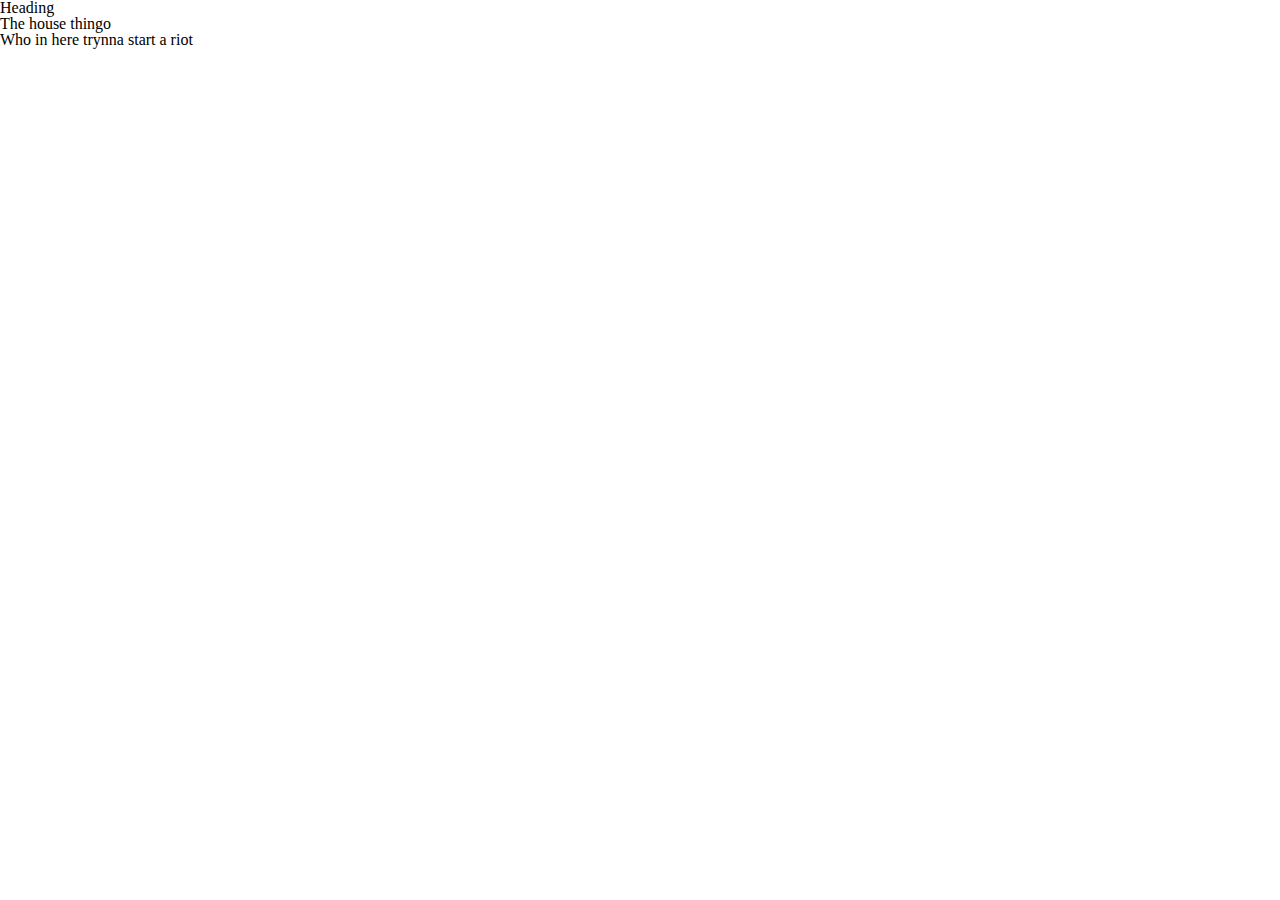
==== index.html @ 9ecc829e "added stuff" ====
<!DOCTYPE html>
<html>
 
    <head>
    <link rel="stylesheet" href="assets/css/reset.css">
    </head>
    
    <body>
        <h1>Heading</h1>
        <h2>The house thingo</h2>
        <p>
            Who in here trynna start a riot
        </p>        
    </body>
</html>
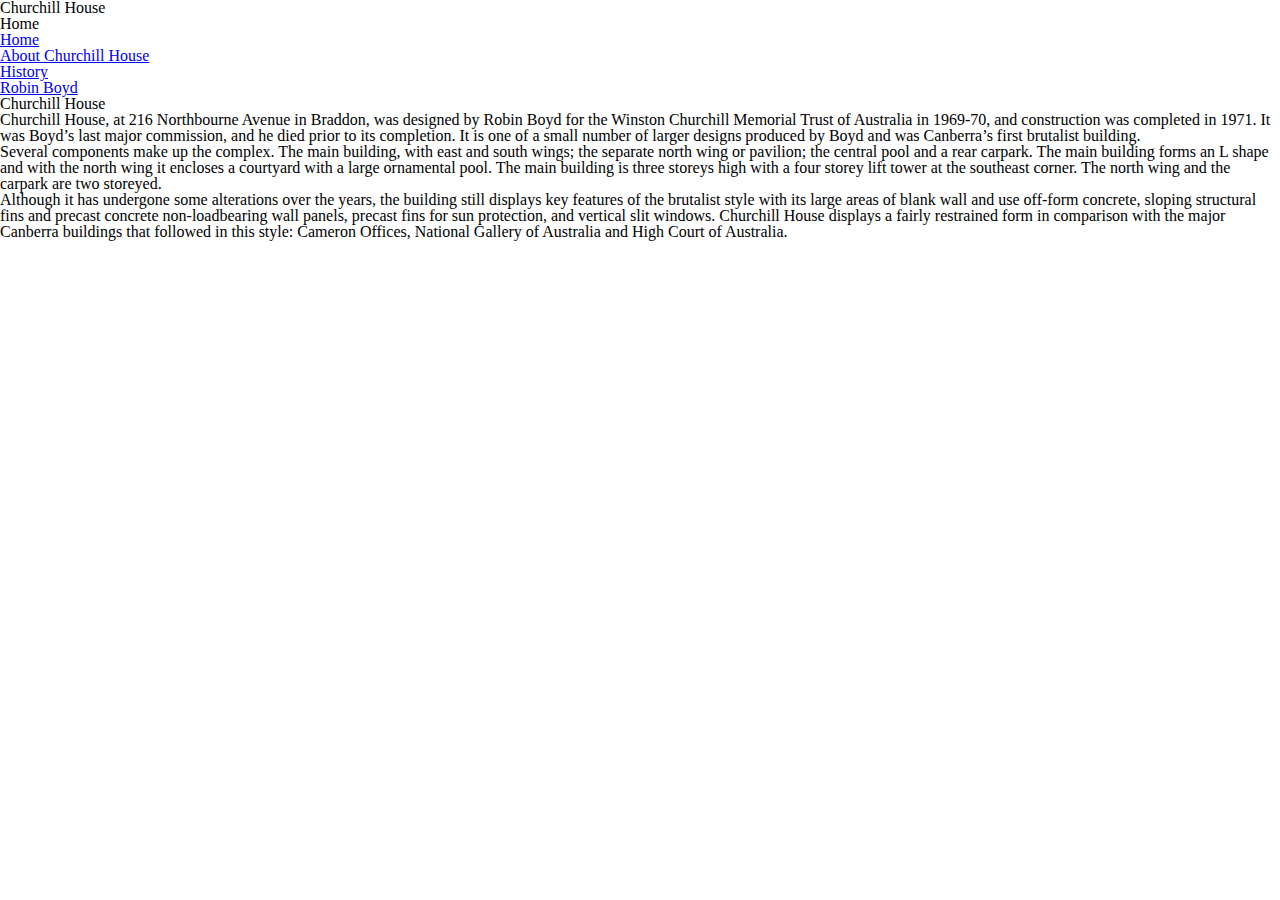
==== commit 70473e95: "all content finalised" ====
--- a/index.html
+++ b/index.html
@@ -2,14 +2,34 @@
 <html>
  
     <head>
-    <link rel="stylesheet" href="assets/css/reset.css">
+        <title>Home</title>
+        <link rel="stylesheet" href="assets/css/reset.css">
     </head>
     
     <body>
-        <h1>Heading</h1>
-        <h2>The house thingo</h2>
-        <p>
-            Who in here trynna start a riot
-        </p>        
+        
+        <h1>Churchill House</h1>
+        
+        <h2>Home</h2>
+        
+        <nav>
+        <ul>
+            <li><a href="index.html">Home</a></li>   
+            <li><a href="about.html">About Churchill House</a></li>
+            <li><a href="history.html">History</a></li>
+            <li><a href="robinboyd.html">Robin Boyd</a></li>
+        </ul>
+        </nav>
+        
+        <p>Churchill House</p>
+
+        <p>Churchill House, at 216 Northbourne Avenue in Braddon, was designed by Robin Boyd for the Winston Churchill Memorial Trust of Australia in 1969-70, and construction was completed in 1971. It was Boyd’s last major commission, and he died prior to its completion. It is one of a small number of larger designs produced by Boyd and was Canberra’s first brutalist building.</p>
+
+        <p>Several components make up the complex. The main building, with east and south wings; the separate north wing or pavilion; the central pool and a rear carpark. The main building forms an L shape and with the north wing it encloses a courtyard with a large ornamental pool. The main building is three storeys high with a four storey lift tower at the southeast corner. The north wing and the carpark are two storeyed.</p>
+
+        <p>Although it has undergone some alterations over the years, the building still displays key features of the brutalist style with its large areas of blank wall and use off-form concrete, sloping structural fins and precast concrete non-loadbearing wall panels, precast fins for sun protection, and vertical slit windows. Churchill House displays a fairly restrained form in comparison with the major Canberra buildings that followed in this style: Cameron Offices, National Gallery of Australia and High Court of Australia.</p>
+        
+        
+       
     </body>
 </html>
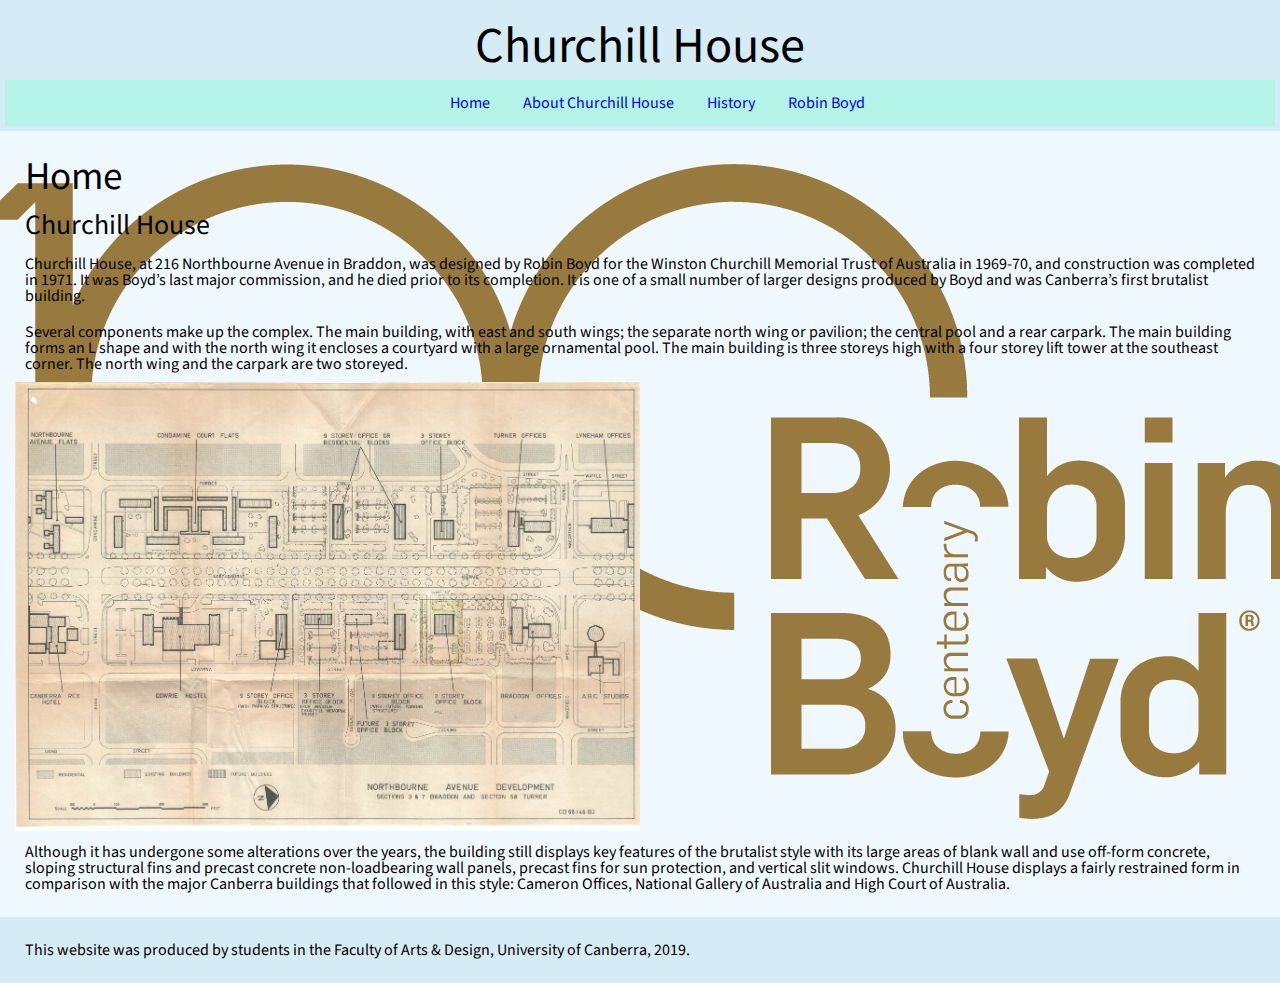
==== commit ee4e698a: "Finished" ====
--- a/index.html
+++ b/index.html
@@ -4,13 +4,12 @@
     <head>
         <title>Home</title>
         <link rel="stylesheet" href="assets/css/reset.css">
+        <link rel="stylesheet" href="assets/css/styles.css">
     </head>
     
     <body>
-        
+        <header>
         <h1>Churchill House</h1>
-        
-        <h2>Home</h2>
         
         <nav>
         <ul>
@@ -20,16 +19,26 @@
             <li><a href="robinboyd.html">Robin Boyd</a></li>
         </ul>
         </nav>
+            
+        </header>
         
-        <p>Churchill House</p>
+        <main>        
+            <h2>Home</h2>
 
-        <p>Churchill House, at 216 Northbourne Avenue in Braddon, was designed by Robin Boyd for the Winston Churchill Memorial Trust of Australia in 1969-70, and construction was completed in 1971. It was Boyd’s last major commission, and he died prior to its completion. It is one of a small number of larger designs produced by Boyd and was Canberra’s first brutalist building.</p>
+            <h3>Churchill House</h3>
 
-        <p>Several components make up the complex. The main building, with east and south wings; the separate north wing or pavilion; the central pool and a rear carpark. The main building forms an L shape and with the north wing it encloses a courtyard with a large ornamental pool. The main building is three storeys high with a four storey lift tower at the southeast corner. The north wing and the carpark are two storeyed.</p>
+            <p>Churchill House, at 216 Northbourne Avenue in Braddon, was designed by Robin Boyd for the Winston Churchill Memorial Trust of Australia in 1969-70, and construction was completed in 1971. It was Boyd’s last major commission, and he died prior to its completion. It is one of a small number of larger designs produced by Boyd and was Canberra’s first brutalist building.</p>
 
-        <p>Although it has undergone some alterations over the years, the building still displays key features of the brutalist style with its large areas of blank wall and use off-form concrete, sloping structural fins and precast concrete non-loadbearing wall panels, precast fins for sun protection, and vertical slit windows. Churchill House displays a fairly restrained form in comparison with the major Canberra buildings that followed in this style: Cameron Offices, National Gallery of Australia and High Court of Australia.</p>
+            <p>Several components make up the complex. The main building, with east and south wings; the separate north wing or pavilion; the central pool and a rear carpark. The main building forms an L shape and with the north wing it encloses a courtyard with a large ornamental pool. The main building is three storeys high with a four storey lift tower at the southeast corner. The north wing and the carpark are two storeyed.</p>
+
+            <img src="assets/images/floorplan.jpg" alt ="An image of the floorplan">
+
+            <p>Although it has undergone some alterations over the years, the building still displays key features of the brutalist style with its large areas of blank wall and use off-form concrete, sloping structural fins and precast concrete non-loadbearing wall panels, precast fins for sun protection, and vertical slit windows. Churchill House displays a fairly restrained form in comparison with the major Canberra buildings that followed in this style: Cameron Offices, National Gallery of Australia and High Court of Australia.</p>            
+        </main>
         
-        
+        <footer>
+            <p>This website was produced by students in the Faculty of Arts & Design, University of Canberra, 2019.</p>
+        </footer>
        
     </body>
 </html>
--- a/assets/css/styles.css
+++ b/assets/css/styles.css
@@ -0,0 +1,77 @@
+@import url('https://fonts.googleapis.com/css?family=Noto+Sans+JP|Source+Sans+Pro&display=swap');
+
+body {
+    font-family: 'Source Sans Pro';
+    background-color : aliceblue;
+    background-image:url(boyd-logo.png);
+    background-repeat: no-repeat;
+    background-position: center;
+}
+
+header {
+    padding:5px;
+    background-color: rgba(	173,216,230,0.4);
+}
+
+nav{
+    align-self: center;
+    padding:15px;
+    background-color: rgba(	127, 255, 212,0.4);
+    text-align: center;
+}
+
+nav ul li {
+    display: inline;
+    padding: 10px 15px;
+}
+
+nav ul li a {
+    text-decoration: none;
+}
+nav ul li:hover{
+    background-color:rgba(173,216,230,0.8);
+}
+
+main {
+    padding: 15px;
+}
+
+h1 {
+    font-size: 45px;
+    text-align: center;
+    padding: 15px;
+    font-family: 'Noto Sans JP';
+}
+
+h2 {
+    font-size: 35px;
+    padding: 10px;
+    font-family: 'Noto Sans JP';
+}
+
+h3 {
+    font-size: 25px;
+    padding: 10px;
+    font-family: 'Noto Sans JP';
+}
+
+p {
+    padding: 10px;
+    justify-content: space-around;
+}
+
+img {
+    max-width:50%;
+    height: auto;
+    : center;
+}
+
+ul {
+    list-style-type: square;
+    margin-left: 35px;
+}
+
+footer {
+    padding:15px;
+    background-color: rgba(	173,216,230,0.4);
+}